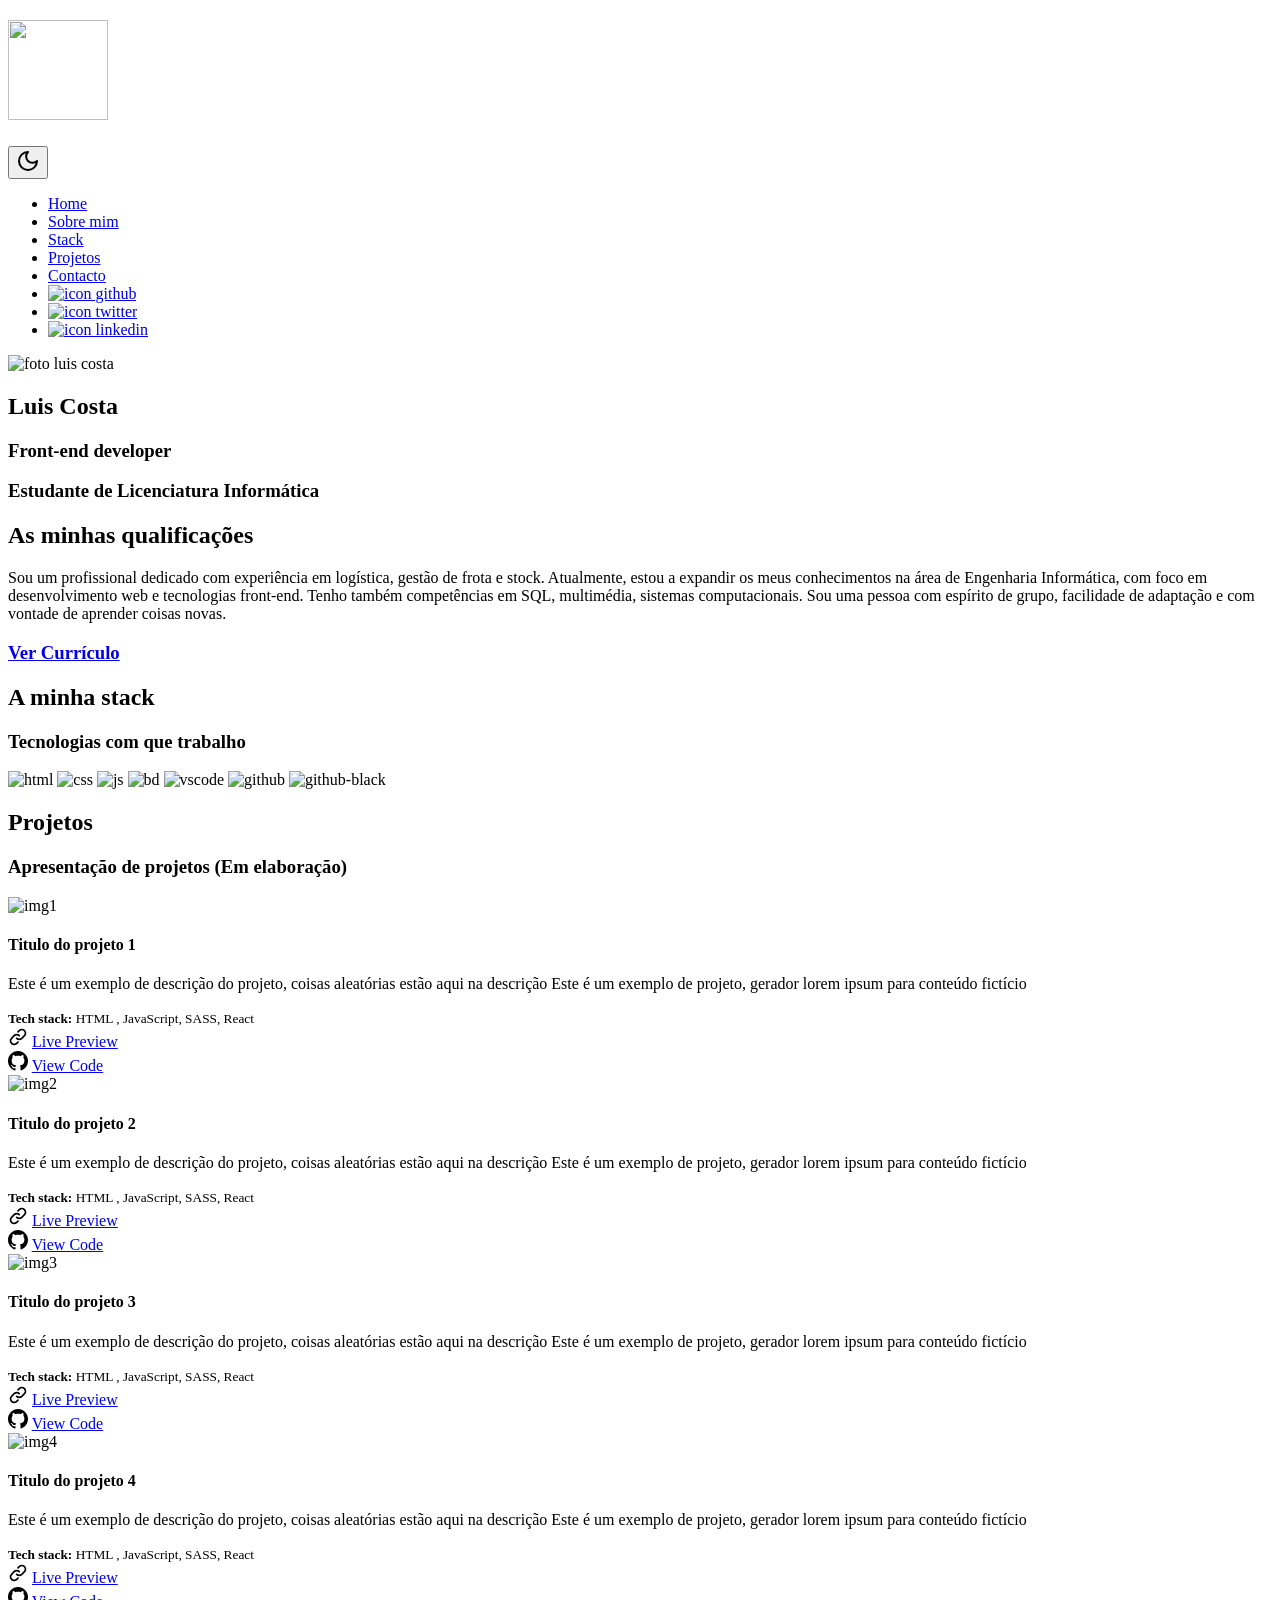
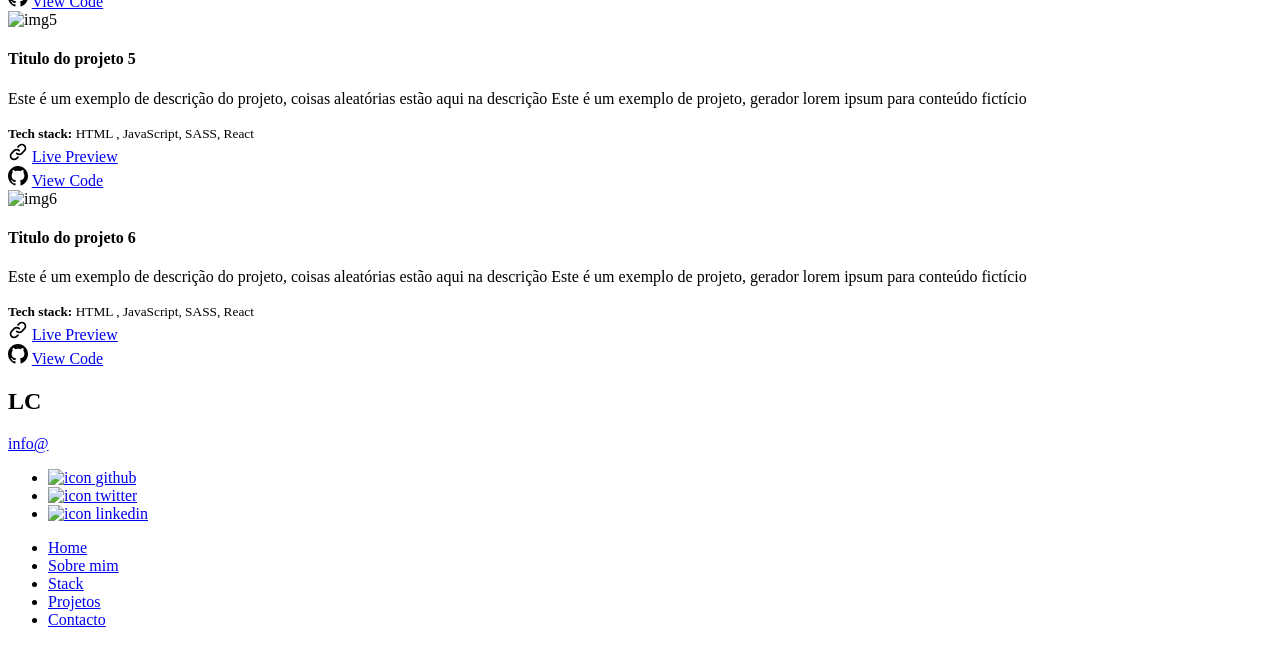
==== index.html @ 6821d007 "Add files via upload" ====
<!doctype html>
<html lang="pt" data-theme="light">
  <head>
    <title>Currículo</title>
    <link
      rel="icon"
      type="image/png"
      sizes="57x57"
      href="assets/logos/LC-icon.png"
    />
    <meta charset="UTF-8" />
    <link rel="preconnect" href="https://fonts.googleapis.com" />
    <link rel="preconnect" href="https://fonts.gstatic.com" crossorigin />
    <link
      href="https://fonts.googleapis.com/css2?family=Poppins:ital,wght@0,100;0,200;0,300;0,400;0,500;0,600;0,700;0,800;0,900;1,100;1,200;1,300;1,400;1,500;1,600;1,700;1,800;1,900&display=swap"
      rel="stylesheet"
    />
    <link rel="stylesheet" href="./assets/css/main.css" />
  </head>
  <body>
    <div class="container">
      <header class="primaryHeader">
        <div class="columnLeft">
          <h2>
            <img src="assets/logos/logo31.png" width="100" height="100" />
          </h2>
          <button id="toggleDarkMode" onclick="toggleDarkMode()">
            <svg
              xmlns="http://www.w3.org/2000/svg"
              width="24"
              height="24"
              viewBox="0 0 24 24"
              fill="none"
              stroke="currentColor"
              stroke-width="2"
              stroke-linecap="round"
              stroke-linejoin="round"
              class="lucide lucide-moon"
            >
              <path d="M12 3a6 6 0 0 0 9 9 9 9 0 1 1-9-9Z" />
            </svg>
          </button>
        </div>
        <div class="columnRight">
          <nav>
            <ul>
              <li>
                <a href="index.html">Home</a>
              </li>
              <li>
                <a href="about.html">Sobre mim</a>
              </li>
              <li>
                <a href="stack.html">Stack</a>
              </li>
              <li>
                <a href="projects.html">Projetos</a>
              </li>
              <li>
                <a href="contact.html">Contacto</a>
              </li>
              <li>
                <a href="https://github.com/LuisMSCosta1971" target="_blank">
                  <img
                    src="assets/images/icon-github.png"
                    alt="icon github"
                    width="30"
                    height="30"
                  />
                </a>
              </li>
              <li>
                <a href="https://x.com/costamluis" target="_blank">
                  <img
                    src="assets/images/icon-twitter.png"
                    alt="icon twitter"
                    width="30"
                    height="30"
                  />
                </a>
              </li>
              <li>
                <a
                  href="https://www.linkedin.com/in/luis-costa-192497217/"
                  target="_blank"
                >
                  <img
                    src="assets/images/icon-linkedin.png"
                    alt="icon linkedin"
                    width="30"
                    height="30"
                  />
                </a>
              </li>
            </ul>
          </nav>
        </div>
      </header>
      <main>
        <section class="sectionBanner">
          <div class="avatar">
            <img
              src="assets/images/meu_avatar.png"
              alt="foto luis costa"
              width="250"
              height="250"
            />
          </div>
          <h2>Luis Costa</h2>
          <h3>Front-end developer</h3>
          <h3>Estudante de Licenciatura Informática</h3>
        </section>
        <section class="cvp">
          <header>
            <h2>As minhas qualificações</h2>
          </header>
          <div class="cvpContent">
            <p>
              Sou um profissional dedicado com experiência em logística, gestão
              de frota e stock. Atualmente, estou a expandir os meus
              conhecimentos na área de Engenharia Informática, com foco em
              desenvolvimento web e tecnologias front-end. Tenho também
              competências em SQL, multimédia, sistemas computacionais. Sou uma
              pessoa com espírito de grupo, facilidade de adaptação e com
              vontade de aprender coisas novas.
            </p>
            <div>
              <a href="curriculo.html" class="btnPrimary" target="_blank">
                <h3>Ver Currículo</h3></a
              >
            </div>
          </div>
        </section>
        <section class="sectionStack">
          <header>
            <h2>A minha stack</h2>
            <h3>Tecnologias com que trabalho</h3>
          </header>
          <div class="stackImagesContainer">
            <img
              src="assets/images/vscode-icons_file-type-html.png"
              alt="html"
              width="120"
            />
            <img
              src="assets/images/vscode-icons_file-type-css.png"
              alt="css"
              width="120"
            />
            <img
              src="assets/images/vscode-icons_file-type-js-official.png"
              alt="js"
              width="120"
            />
            <img src="assets/images/base-de-dados.png" alt="bd" width="120" />

           
            <img
              src="assets/images/vscode-icons_file-type-vscode.png"
              alt="vscode"
              width="120"
            />
            <img
              src="assets/images/akar-icons_github-fill.png"
              alt="github"
              width="120"
              class="imageDark"
            />
            <img
              src="assets/images/akar-icons_github-fill-black.png"
              alt="github-black"
              width="120"
              class="imageLight"
            />
            <!--os dois icones acima estão-se a substituir um ao outro quando muda o modo de cor-->
          </div>
        </section>
        <section class="sectionProjects">
          <header>
            <h2>Projetos</h2>
            <h3>Apresentação de projetos (Em elaboração)</h3>
          </header>
          <div class="projectsContainer">
            <article class="projectBox">
              <header>
                <img
                  width="375"
                  src="assets/images/project1img.jpg"
                  alt="img1"
                />
              </header>
              <div class="projectContent">
                <h4>Titulo do projeto 1</h4>
                <p>
                  Este é um exemplo de descrição do projeto, coisas aleatórias
                  estão aqui na descrição Este é um exemplo de projeto, gerador
                  lorem ipsum para conteúdo fictício
                </p>
                <small>
                  <strong>Tech stack:</strong>
                  HTML , JavaScript, SASS, React
                </small>
                <div class="projectActions">
                  <div class="linkWithIcon">
                    <svg
                      width="20"
                      height="20"
                      viewBox="0 0 20 20"
                      fill="none"
                      xmlns="http://www.w3.org/2000/svg"
                    >
                      <path
                        d="M11.2867 8.7133C10.6041 8.031 9.67846 7.64771 8.71334 7.64771C7.74821 7.64771 6.82259 8.031 6.14 8.7133L3.56584 11.2866C2.88324 11.9692 2.49976 12.895 2.49976 13.8604C2.49976 14.8257 2.88324 15.7515 3.56584 16.4341C4.24844 17.1167 5.17424 17.5002 6.13959 17.5002C7.10493 17.5002 8.03074 17.1167 8.71334 16.4341L10 15.1475"
                        stroke="black"
                        stroke-width="1.66667"
                        stroke-linecap="round"
                        stroke-linejoin="round"
                      />
                      <path
                        d="M8.71332 11.2867C9.39591 11.969 10.3215 12.3523 11.2867 12.3523C12.2518 12.3523 13.1774 11.969 13.86 11.2867L16.4342 8.71334C17.1168 8.03074 17.5002 7.10493 17.5002 6.13959C17.5002 5.17424 17.1168 4.24844 16.4342 3.56584C15.7516 2.88324 14.8257 2.49976 13.8604 2.49976C12.8951 2.49976 11.9693 2.88324 11.2867 3.56584L9.99998 4.8525"
                        stroke="black"
                        stroke-width="1.66667"
                        stroke-linecap="round"
                        stroke-linejoin="round"
                      />
                    </svg>
                    <a href="#">Live Preview</a>
                  </div>
                  <div class="linkWithIcon">
                    <svg
                      width="20"
                      height="20"
                      viewBox="0 0 20 20"
                      fill="none"
                      xmlns="http://www.w3.org/2000/svg"
                    >
                      <g clip-path="url(#clip0_10_90)">
                        <path
                          fill-rule="evenodd"
                          clip-rule="evenodd"
                          d="M10 0C4.475 0 0 4.475 0 10C0 14.425 2.8625 18.1625 6.8375 19.4875C7.3375 19.575 7.525 19.275 7.525 19.0125C7.525 18.775 7.5125 17.9875 7.5125 17.15C5 17.6125 4.35 16.5375 4.15 15.975C4.0375 15.6875 3.55 14.8 3.125 14.5625C2.775 14.375 2.275 13.9125 3.1125 13.9C3.9 13.8875 4.4625 14.625 4.65 14.925C5.55 16.4375 6.9875 16.0125 7.5625 15.75C7.65 15.1 7.9125 14.6625 8.2 14.4125C5.975 14.1625 3.65 13.3 3.65 9.475C3.65 8.3875 4.0375 7.4875 4.675 6.7875C4.575 6.5375 4.225 5.5125 4.775 4.1375C4.775 4.1375 5.6125 3.875 7.525 5.1625C8.325 4.9375 9.175 4.825 10.025 4.825C10.875 4.825 11.725 4.9375 12.525 5.1625C14.4375 3.8625 15.275 4.1375 15.275 4.1375C15.825 5.5125 15.475 6.5375 15.375 6.7875C16.0125 7.4875 16.4 8.375 16.4 9.475C16.4 13.3125 14.0625 14.1625 11.8375 14.4125C12.2 14.725 12.5125 15.325 12.5125 16.2625C12.5125 17.6 12.5 18.675 12.5 19.0125C12.5 19.275 12.6875 19.5875 13.1875 19.4875C15.1726 18.8173 16.8976 17.5414 18.1197 15.8395C19.3418 14.1375 19.9994 12.0952 20 10C20 4.475 15.525 0 10 0Z"
                          fill="black"
                        />
                      </g>
                      <defs>
                        <clipPath id="clip0_10_90">
                          <rect width="20" height="20" fill="white" />
                        </clipPath>
                      </defs>
                    </svg>
                    <a href="#">View Code</a>
                  </div>
                </div>
              </div>
            </article>
            <article class="projectBox">
              <header>
                <img
                  width="375"
                  src="assets/images/project2img.jpg"
                  alt="img2"
                />
              </header>
              <div class="projectContent">
                <h4>Titulo do projeto 2</h4>
                <p>
                  Este é um exemplo de descrição do projeto, coisas aleatórias
                  estão aqui na descrição Este é um exemplo de projeto, gerador
                  lorem ipsum para conteúdo fictício
                </p>
                <small>
                  <strong>Tech stack:</strong>
                  HTML , JavaScript, SASS, React
                </small>
                <div class="projectActions">
                  <div class="linkWithIcon">
                    <svg
                      width="20"
                      height="20"
                      viewBox="0 0 20 20"
                      fill="none"
                      xmlns="http://www.w3.org/2000/svg"
                    >
                      <path
                        d="M11.2867 8.7133C10.6041 8.031 9.67846 7.64771 8.71334 7.64771C7.74821 7.64771 6.82259 8.031 6.14 8.7133L3.56584 11.2866C2.88324 11.9692 2.49976 12.895 2.49976 13.8604C2.49976 14.8257 2.88324 15.7515 3.56584 16.4341C4.24844 17.1167 5.17424 17.5002 6.13959 17.5002C7.10493 17.5002 8.03074 17.1167 8.71334 16.4341L10 15.1475"
                        stroke="black"
                        stroke-width="1.66667"
                        stroke-linecap="round"
                        stroke-linejoin="round"
                      />
                      <path
                        d="M8.71332 11.2867C9.39591 11.969 10.3215 12.3523 11.2867 12.3523C12.2518 12.3523 13.1774 11.969 13.86 11.2867L16.4342 8.71334C17.1168 8.03074 17.5002 7.10493 17.5002 6.13959C17.5002 5.17424 17.1168 4.24844 16.4342 3.56584C15.7516 2.88324 14.8257 2.49976 13.8604 2.49976C12.8951 2.49976 11.9693 2.88324 11.2867 3.56584L9.99998 4.8525"
                        stroke="black"
                        stroke-width="1.66667"
                        stroke-linecap="round"
                        stroke-linejoin="round"
                      />
                    </svg>
                    <a href="#">Live Preview</a>
                  </div>
                  <div class="linkWithIcon">
                    <svg
                      width="20"
                      height="20"
                      viewBox="0 0 20 20"
                      fill="none"
                      xmlns="http://www.w3.org/2000/svg"
                    >
                      <g clip-path="url(#clip0_10_90)">
                        <path
                          fill-rule="evenodd"
                          clip-rule="evenodd"
                          d="M10 0C4.475 0 0 4.475 0 10C0 14.425 2.8625 18.1625 6.8375 19.4875C7.3375 19.575 7.525 19.275 7.525 19.0125C7.525 18.775 7.5125 17.9875 7.5125 17.15C5 17.6125 4.35 16.5375 4.15 15.975C4.0375 15.6875 3.55 14.8 3.125 14.5625C2.775 14.375 2.275 13.9125 3.1125 13.9C3.9 13.8875 4.4625 14.625 4.65 14.925C5.55 16.4375 6.9875 16.0125 7.5625 15.75C7.65 15.1 7.9125 14.6625 8.2 14.4125C5.975 14.1625 3.65 13.3 3.65 9.475C3.65 8.3875 4.0375 7.4875 4.675 6.7875C4.575 6.5375 4.225 5.5125 4.775 4.1375C4.775 4.1375 5.6125 3.875 7.525 5.1625C8.325 4.9375 9.175 4.825 10.025 4.825C10.875 4.825 11.725 4.9375 12.525 5.1625C14.4375 3.8625 15.275 4.1375 15.275 4.1375C15.825 5.5125 15.475 6.5375 15.375 6.7875C16.0125 7.4875 16.4 8.375 16.4 9.475C16.4 13.3125 14.0625 14.1625 11.8375 14.4125C12.2 14.725 12.5125 15.325 12.5125 16.2625C12.5125 17.6 12.5 18.675 12.5 19.0125C12.5 19.275 12.6875 19.5875 13.1875 19.4875C15.1726 18.8173 16.8976 17.5414 18.1197 15.8395C19.3418 14.1375 19.9994 12.0952 20 10C20 4.475 15.525 0 10 0Z"
                          fill="black"
                        />
                      </g>
                      <defs>
                        <clipPath id="clip0_10_90">
                          <rect width="20" height="20" fill="white" />
                        </clipPath>
                      </defs>
                    </svg>
                    <a href="#">View Code</a>
                  </div>
                </div>
              </div>
            </article>
            <article class="projectBox">
              <header>
                <img
                  width="375"
                  src="assets/images/project3img.jpg"
                  alt="img3"
                />
              </header>
              <div class="projectContent">
                <h4>Titulo do projeto 3</h4>
                <p>
                  Este é um exemplo de descrição do projeto, coisas aleatórias
                  estão aqui na descrição Este é um exemplo de projeto, gerador
                  lorem ipsum para conteúdo fictício
                </p>
                <small>
                  <strong>Tech stack:</strong>
                  HTML , JavaScript, SASS, React
                </small>
                <div class="projectActions">
                  <div class="linkWithIcon">
                    <svg
                      width="20"
                      height="20"
                      viewBox="0 0 20 20"
                      fill="none"
                      xmlns="http://www.w3.org/2000/svg"
                    >
                      <path
                        d="M11.2867 8.7133C10.6041 8.031 9.67846 7.64771 8.71334 7.64771C7.74821 7.64771 6.82259 8.031 6.14 8.7133L3.56584 11.2866C2.88324 11.9692 2.49976 12.895 2.49976 13.8604C2.49976 14.8257 2.88324 15.7515 3.56584 16.4341C4.24844 17.1167 5.17424 17.5002 6.13959 17.5002C7.10493 17.5002 8.03074 17.1167 8.71334 16.4341L10 15.1475"
                        stroke="black"
                        stroke-width="1.66667"
                        stroke-linecap="round"
                        stroke-linejoin="round"
                      />
                      <path
                        d="M8.71332 11.2867C9.39591 11.969 10.3215 12.3523 11.2867 12.3523C12.2518 12.3523 13.1774 11.969 13.86 11.2867L16.4342 8.71334C17.1168 8.03074 17.5002 7.10493 17.5002 6.13959C17.5002 5.17424 17.1168 4.24844 16.4342 3.56584C15.7516 2.88324 14.8257 2.49976 13.8604 2.49976C12.8951 2.49976 11.9693 2.88324 11.2867 3.56584L9.99998 4.8525"
                        stroke="black"
                        stroke-width="1.66667"
                        stroke-linecap="round"
                        stroke-linejoin="round"
                      />
                    </svg>
                    <a href="#">Live Preview</a>
                  </div>
                  <div class="linkWithIcon">
                    <svg
                      width="20"
                      height="20"
                      viewBox="0 0 20 20"
                      fill="none"
                      xmlns="http://www.w3.org/2000/svg"
                    >
                      <g clip-path="url(#clip0_10_90)">
                        <path
                          fill-rule="evenodd"
                          clip-rule="evenodd"
                          d="M10 0C4.475 0 0 4.475 0 10C0 14.425 2.8625 18.1625 6.8375 19.4875C7.3375 19.575 7.525 19.275 7.525 19.0125C7.525 18.775 7.5125 17.9875 7.5125 17.15C5 17.6125 4.35 16.5375 4.15 15.975C4.0375 15.6875 3.55 14.8 3.125 14.5625C2.775 14.375 2.275 13.9125 3.1125 13.9C3.9 13.8875 4.4625 14.625 4.65 14.925C5.55 16.4375 6.9875 16.0125 7.5625 15.75C7.65 15.1 7.9125 14.6625 8.2 14.4125C5.975 14.1625 3.65 13.3 3.65 9.475C3.65 8.3875 4.0375 7.4875 4.675 6.7875C4.575 6.5375 4.225 5.5125 4.775 4.1375C4.775 4.1375 5.6125 3.875 7.525 5.1625C8.325 4.9375 9.175 4.825 10.025 4.825C10.875 4.825 11.725 4.9375 12.525 5.1625C14.4375 3.8625 15.275 4.1375 15.275 4.1375C15.825 5.5125 15.475 6.5375 15.375 6.7875C16.0125 7.4875 16.4 8.375 16.4 9.475C16.4 13.3125 14.0625 14.1625 11.8375 14.4125C12.2 14.725 12.5125 15.325 12.5125 16.2625C12.5125 17.6 12.5 18.675 12.5 19.0125C12.5 19.275 12.6875 19.5875 13.1875 19.4875C15.1726 18.8173 16.8976 17.5414 18.1197 15.8395C19.3418 14.1375 19.9994 12.0952 20 10C20 4.475 15.525 0 10 0Z"
                          fill="black"
                        />
                      </g>
                      <defs>
                        <clipPath id="clip0_10_90">
                          <rect width="20" height="20" fill="white" />
                        </clipPath>
                      </defs>
                    </svg>
                    <a href="#">View Code</a>
                  </div>
                </div>
              </div>
            </article>
            <article class="projectBox">
              <header>
                <img
                  width="375"
                  src="assets/images/project4img.jpg"
                  alt="img4"
                />
              </header>
              <div class="projectContent">
                <h4>Titulo do projeto 4</h4>
                <p>
                  Este é um exemplo de descrição do projeto, coisas aleatórias
                  estão aqui na descrição Este é um exemplo de projeto, gerador
                  lorem ipsum para conteúdo fictício
                </p>
                <small>
                  <strong>Tech stack:</strong>
                  HTML , JavaScript, SASS, React
                </small>
                <div class="projectActions">
                  <div class="linkWithIcon">
                    <svg
                      width="20"
                      height="20"
                      viewBox="0 0 20 20"
                      fill="none"
                      xmlns="http://www.w3.org/2000/svg"
                    >
                      <path
                        d="M11.2867 8.7133C10.6041 8.031 9.67846 7.64771 8.71334 7.64771C7.74821 7.64771 6.82259 8.031 6.14 8.7133L3.56584 11.2866C2.88324 11.9692 2.49976 12.895 2.49976 13.8604C2.49976 14.8257 2.88324 15.7515 3.56584 16.4341C4.24844 17.1167 5.17424 17.5002 6.13959 17.5002C7.10493 17.5002 8.03074 17.1167 8.71334 16.4341L10 15.1475"
                        stroke="black"
                        stroke-width="1.66667"
                        stroke-linecap="round"
                        stroke-linejoin="round"
                      />
                      <path
                        d="M8.71332 11.2867C9.39591 11.969 10.3215 12.3523 11.2867 12.3523C12.2518 12.3523 13.1774 11.969 13.86 11.2867L16.4342 8.71334C17.1168 8.03074 17.5002 7.10493 17.5002 6.13959C17.5002 5.17424 17.1168 4.24844 16.4342 3.56584C15.7516 2.88324 14.8257 2.49976 13.8604 2.49976C12.8951 2.49976 11.9693 2.88324 11.2867 3.56584L9.99998 4.8525"
                        stroke="black"
                        stroke-width="1.66667"
                        stroke-linecap="round"
                        stroke-linejoin="round"
                      />
                    </svg>
                    <a href="#">Live Preview</a>
                  </div>
                  <div class="linkWithIcon">
                    <svg
                      width="20"
                      height="20"
                      viewBox="0 0 20 20"
                      fill="none"
                      xmlns="http://www.w3.org/2000/svg"
                    >
                      <g clip-path="url(#clip0_10_90)">
                        <path
                          fill-rule="evenodd"
                          clip-rule="evenodd"
                          d="M10 0C4.475 0 0 4.475 0 10C0 14.425 2.8625 18.1625 6.8375 19.4875C7.3375 19.575 7.525 19.275 7.525 19.0125C7.525 18.775 7.5125 17.9875 7.5125 17.15C5 17.6125 4.35 16.5375 4.15 15.975C4.0375 15.6875 3.55 14.8 3.125 14.5625C2.775 14.375 2.275 13.9125 3.1125 13.9C3.9 13.8875 4.4625 14.625 4.65 14.925C5.55 16.4375 6.9875 16.0125 7.5625 15.75C7.65 15.1 7.9125 14.6625 8.2 14.4125C5.975 14.1625 3.65 13.3 3.65 9.475C3.65 8.3875 4.0375 7.4875 4.675 6.7875C4.575 6.5375 4.225 5.5125 4.775 4.1375C4.775 4.1375 5.6125 3.875 7.525 5.1625C8.325 4.9375 9.175 4.825 10.025 4.825C10.875 4.825 11.725 4.9375 12.525 5.1625C14.4375 3.8625 15.275 4.1375 15.275 4.1375C15.825 5.5125 15.475 6.5375 15.375 6.7875C16.0125 7.4875 16.4 8.375 16.4 9.475C16.4 13.3125 14.0625 14.1625 11.8375 14.4125C12.2 14.725 12.5125 15.325 12.5125 16.2625C12.5125 17.6 12.5 18.675 12.5 19.0125C12.5 19.275 12.6875 19.5875 13.1875 19.4875C15.1726 18.8173 16.8976 17.5414 18.1197 15.8395C19.3418 14.1375 19.9994 12.0952 20 10C20 4.475 15.525 0 10 0Z"
                          fill="black"
                        />
                      </g>
                      <defs>
                        <clipPath id="clip0_10_90">
                          <rect width="20" height="20" fill="white" />
                        </clipPath>
                      </defs>
                    </svg>
                    <a href="#">View Code</a>
                  </div>
                </div>
              </div>
            </article>
            <article class="projectBox">
              <header>
                <img
                  width="375"
                  src="assets/images/project5img.jpg"
                  alt="img5"
                />
              </header>
              <div class="projectContent">
                <h4>Titulo do projeto 5</h4>
                <p>
                  Este é um exemplo de descrição do projeto, coisas aleatórias
                  estão aqui na descrição Este é um exemplo de projeto, gerador
                  lorem ipsum para conteúdo fictício
                </p>
                <small>
                  <strong>Tech stack:</strong>
                  HTML , JavaScript, SASS, React
                </small>
                <div class="projectActions">
                  <div class="linkWithIcon">
                    <svg
                      width="20"
                      height="20"
                      viewBox="0 0 20 20"
                      fill="none"
                      xmlns="http://www.w3.org/2000/svg"
                    >
                      <path
                        d="M11.2867 8.7133C10.6041 8.031 9.67846 7.64771 8.71334 7.64771C7.74821 7.64771 6.82259 8.031 6.14 8.7133L3.56584 11.2866C2.88324 11.9692 2.49976 12.895 2.49976 13.8604C2.49976 14.8257 2.88324 15.7515 3.56584 16.4341C4.24844 17.1167 5.17424 17.5002 6.13959 17.5002C7.10493 17.5002 8.03074 17.1167 8.71334 16.4341L10 15.1475"
                        stroke="black"
                        stroke-width="1.66667"
                        stroke-linecap="round"
                        stroke-linejoin="round"
                      />
                      <path
                        d="M8.71332 11.2867C9.39591 11.969 10.3215 12.3523 11.2867 12.3523C12.2518 12.3523 13.1774 11.969 13.86 11.2867L16.4342 8.71334C17.1168 8.03074 17.5002 7.10493 17.5002 6.13959C17.5002 5.17424 17.1168 4.24844 16.4342 3.56584C15.7516 2.88324 14.8257 2.49976 13.8604 2.49976C12.8951 2.49976 11.9693 2.88324 11.2867 3.56584L9.99998 4.8525"
                        stroke="black"
                        stroke-width="1.66667"
                        stroke-linecap="round"
                        stroke-linejoin="round"
                      />
                    </svg>
                    <a href="#">Live Preview</a>
                  </div>
                  <div class="linkWithIcon">
                    <svg
                      width="20"
                      height="20"
                      viewBox="0 0 20 20"
                      fill="none"
                      xmlns="http://www.w3.org/2000/svg"
                    >
                      <g clip-path="url(#clip0_10_90)">
                        <path
                          fill-rule="evenodd"
                          clip-rule="evenodd"
                          d="M10 0C4.475 0 0 4.475 0 10C0 14.425 2.8625 18.1625 6.8375 19.4875C7.3375 19.575 7.525 19.275 7.525 19.0125C7.525 18.775 7.5125 17.9875 7.5125 17.15C5 17.6125 4.35 16.5375 4.15 15.975C4.0375 15.6875 3.55 14.8 3.125 14.5625C2.775 14.375 2.275 13.9125 3.1125 13.9C3.9 13.8875 4.4625 14.625 4.65 14.925C5.55 16.4375 6.9875 16.0125 7.5625 15.75C7.65 15.1 7.9125 14.6625 8.2 14.4125C5.975 14.1625 3.65 13.3 3.65 9.475C3.65 8.3875 4.0375 7.4875 4.675 6.7875C4.575 6.5375 4.225 5.5125 4.775 4.1375C4.775 4.1375 5.6125 3.875 7.525 5.1625C8.325 4.9375 9.175 4.825 10.025 4.825C10.875 4.825 11.725 4.9375 12.525 5.1625C14.4375 3.8625 15.275 4.1375 15.275 4.1375C15.825 5.5125 15.475 6.5375 15.375 6.7875C16.0125 7.4875 16.4 8.375 16.4 9.475C16.4 13.3125 14.0625 14.1625 11.8375 14.4125C12.2 14.725 12.5125 15.325 12.5125 16.2625C12.5125 17.6 12.5 18.675 12.5 19.0125C12.5 19.275 12.6875 19.5875 13.1875 19.4875C15.1726 18.8173 16.8976 17.5414 18.1197 15.8395C19.3418 14.1375 19.9994 12.0952 20 10C20 4.475 15.525 0 10 0Z"
                          fill="black"
                        />
                      </g>
                      <defs>
                        <clipPath id="clip0_10_90">
                          <rect width="20" height="20" fill="white" />
                        </clipPath>
                      </defs>
                    </svg>
                    <a href="#">View Code</a>
                  </div>
                </div>
              </div>
            </article>
            <article class="projectBox">
              <header>
                <img
                  width="375"
                  src="assets/images/project6img.jpg"
                  alt="img6"
                />
              </header>
              <div class="projectContent">
                <h4>Titulo do projeto 6</h4>
                <p>
                  Este é um exemplo de descrição do projeto, coisas aleatórias
                  estão aqui na descrição Este é um exemplo de projeto, gerador
                  lorem ipsum para conteúdo fictício
                </p>
                <small>
                  <strong>Tech stack:</strong>
                  HTML , JavaScript, SASS, React
                </small>
                <div class="projectActions">
                  <div class="linkWithIcon">
                    <svg
                      width="20"
                      height="20"
                      viewBox="0 0 20 20"
                      fill="none"
                      xmlns="http://www.w3.org/2000/svg"
                    >
                      <path
                        d="M11.2867 8.7133C10.6041 8.031 9.67846 7.64771 8.71334 7.64771C7.74821 7.64771 6.82259 8.031 6.14 8.7133L3.56584 11.2866C2.88324 11.9692 2.49976 12.895 2.49976 13.8604C2.49976 14.8257 2.88324 15.7515 3.56584 16.4341C4.24844 17.1167 5.17424 17.5002 6.13959 17.5002C7.10493 17.5002 8.03074 17.1167 8.71334 16.4341L10 15.1475"
                        stroke="black"
                        stroke-width="1.66667"
                        stroke-linecap="round"
                        stroke-linejoin="round"
                      />
                      <path
                        d="M8.71332 11.2867C9.39591 11.969 10.3215 12.3523 11.2867 12.3523C12.2518 12.3523 13.1774 11.969 13.86 11.2867L16.4342 8.71334C17.1168 8.03074 17.5002 7.10493 17.5002 6.13959C17.5002 5.17424 17.1168 4.24844 16.4342 3.56584C15.7516 2.88324 14.8257 2.49976 13.8604 2.49976C12.8951 2.49976 11.9693 2.88324 11.2867 3.56584L9.99998 4.8525"
                        stroke="black"
                        stroke-width="1.66667"
                        stroke-linecap="round"
                        stroke-linejoin="round"
                      />
                    </svg>
                    <a href="#">Live Preview</a>
                  </div>
                  <div class="linkWithIcon">
                    <svg
                      width="20"
                      height="20"
                      viewBox="0 0 20 20"
                      fill="none"
                      xmlns="http://www.w3.org/2000/svg"
                    >
                      <g clip-path="url(#clip0_10_90)">
                        <path
                          fill-rule="evenodd"
                          clip-rule="evenodd"
                          d="M10 0C4.475 0 0 4.475 0 10C0 14.425 2.8625 18.1625 6.8375 19.4875C7.3375 19.575 7.525 19.275 7.525 19.0125C7.525 18.775 7.5125 17.9875 7.5125 17.15C5 17.6125 4.35 16.5375 4.15 15.975C4.0375 15.6875 3.55 14.8 3.125 14.5625C2.775 14.375 2.275 13.9125 3.1125 13.9C3.9 13.8875 4.4625 14.625 4.65 14.925C5.55 16.4375 6.9875 16.0125 7.5625 15.75C7.65 15.1 7.9125 14.6625 8.2 14.4125C5.975 14.1625 3.65 13.3 3.65 9.475C3.65 8.3875 4.0375 7.4875 4.675 6.7875C4.575 6.5375 4.225 5.5125 4.775 4.1375C4.775 4.1375 5.6125 3.875 7.525 5.1625C8.325 4.9375 9.175 4.825 10.025 4.825C10.875 4.825 11.725 4.9375 12.525 5.1625C14.4375 3.8625 15.275 4.1375 15.275 4.1375C15.825 5.5125 15.475 6.5375 15.375 6.7875C16.0125 7.4875 16.4 8.375 16.4 9.475C16.4 13.3125 14.0625 14.1625 11.8375 14.4125C12.2 14.725 12.5125 15.325 12.5125 16.2625C12.5125 17.6 12.5 18.675 12.5 19.0125C12.5 19.275 12.6875 19.5875 13.1875 19.4875C15.1726 18.8173 16.8976 17.5414 18.1197 15.8395C19.3418 14.1375 19.9994 12.0952 20 10C20 4.475 15.525 0 10 0Z"
                          fill="black"
                        />
                      </g>
                      <defs>
                        <clipPath id="clip0_10_90">
                          <rect width="20" height="20" fill="white" />
                        </clipPath>
                      </defs>
                    </svg>
                    <a href="#">View Code</a>
                  </div>
                </div>
              </div>
            </article>
          </div>
        </section>
        <footer class="footerWrapper">
          <div class="mainFooter">
            <div class="mainFooterColumn left">
              <h2>LC</h2>
            </div>
            <div class="mainFooterColumn right">
              <div>
                <a href="mailto:luiscosta.developer@gmail.com">info@</a>
              </div>
              <div>
                <ul>
                  <li>
                    <a
                      href="https://github.com/LuisMSCosta1971"
                      target="_blank"
                    >
                      <img
                        src="assets/images/icon-github.png"
                        alt="icon github"
                        width="30"
                        height="30"
                      />
                    </a>
                  </li>
                  <li>
                    <a href="https://x.com/costamluis" target="_blank">
                      <img
                        src="assets/images/icon-twitter.png"
                        alt="icon twitter"
                        width="30"
                        height="30"
                      />
                    </a>
                  </li>
                  <li>
                    <a
                      href="https://www.linkedin.com/in/luis-costa-192497217/"
                      target="_blank"
                    >
                      <img
                        src="assets/images/icon-linkedin.png"
                        alt="icon linkedin"
                        width="30"
                        height="30"
                      />
                    </a>
                  </li>
                </ul>
              </div>
            </div>
          </div>
          <div class="miniFooter">
            <nav>
              <ul>
                <li>
                  <a href="index.html">Home</a>
                </li>
                <li>
                  <a href="about.html">Sobre mim</a>
                </li>
                <li>
                  <a href="stack.html">Stack</a>
                </li>
                <li>
                  <a href="projects.html">Projetos</a>
                </li>
                <li>
                  <a href="contact.html">Contacto</a>
                </li>
              </ul>
            </nav>
          </div>
        </footer>
      </main>
    </div>
    <script src="assets/js/main.js"></script>
  </body>
</html>
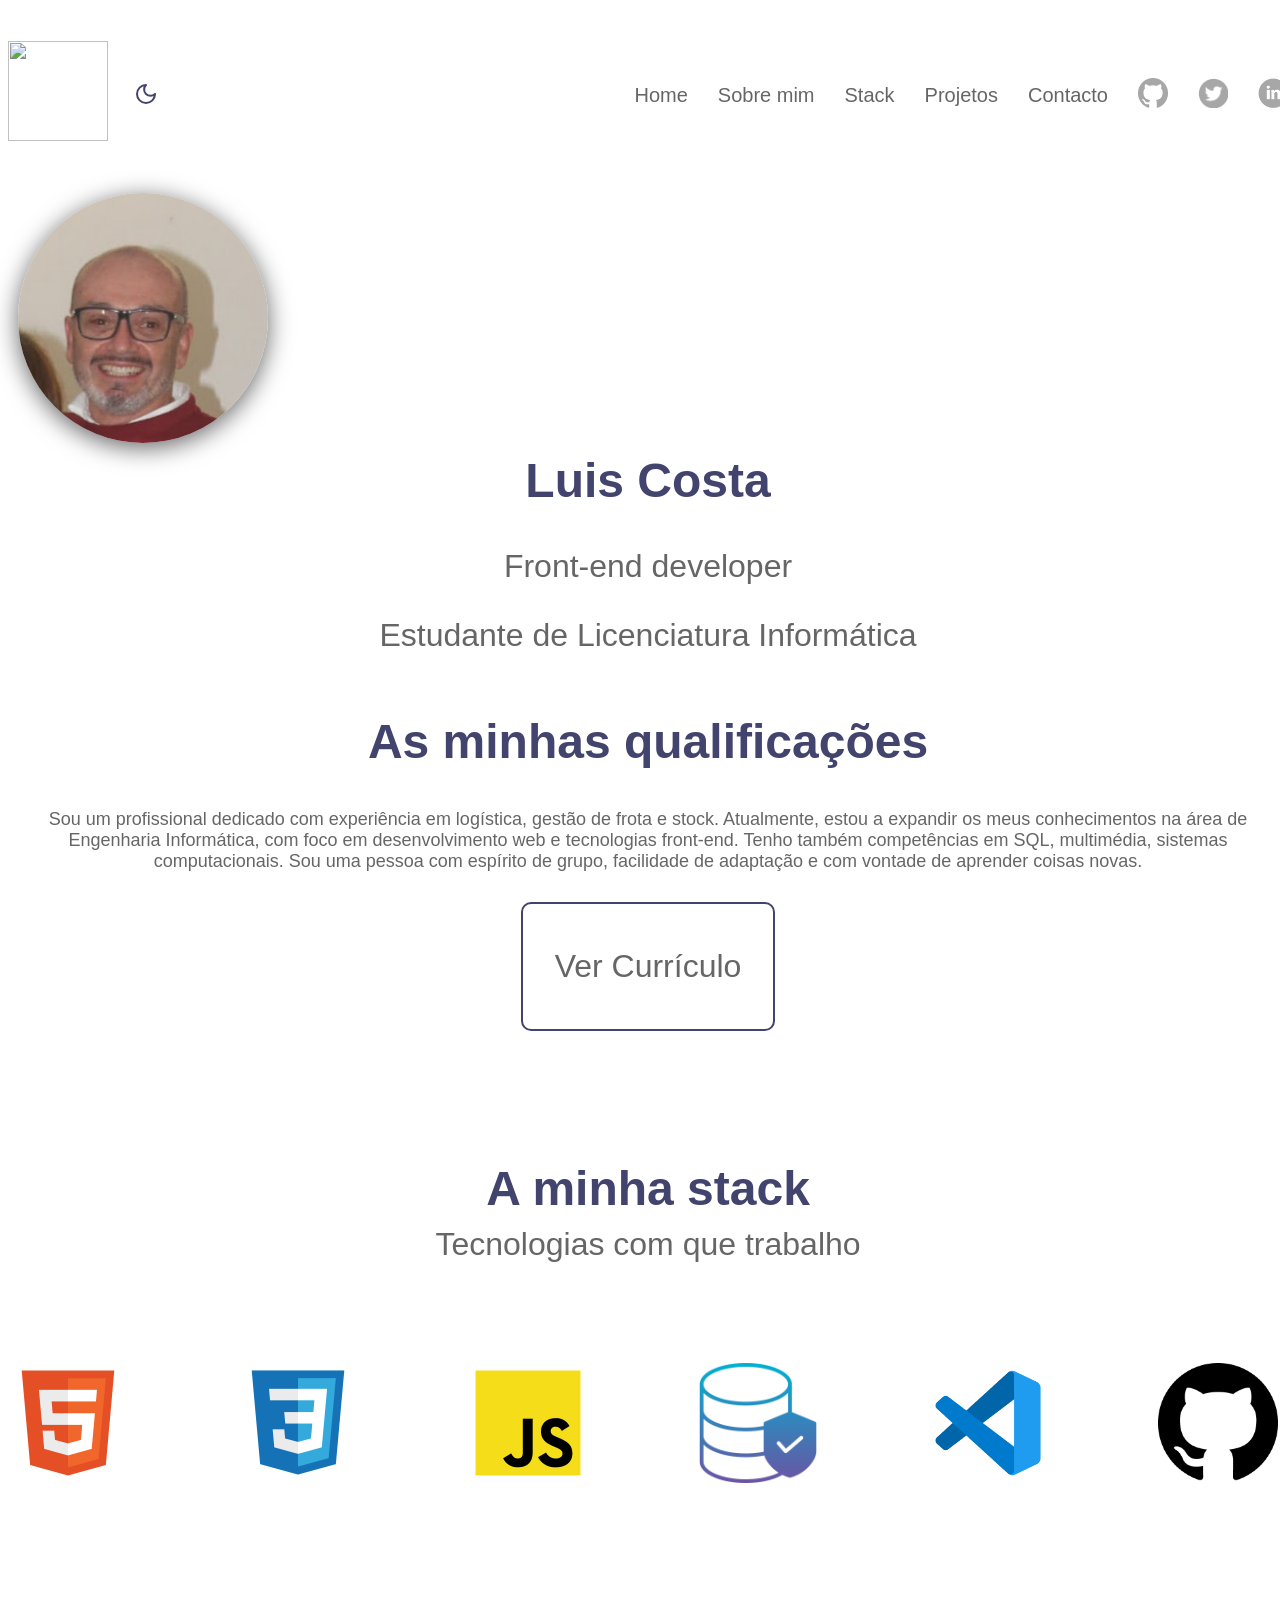
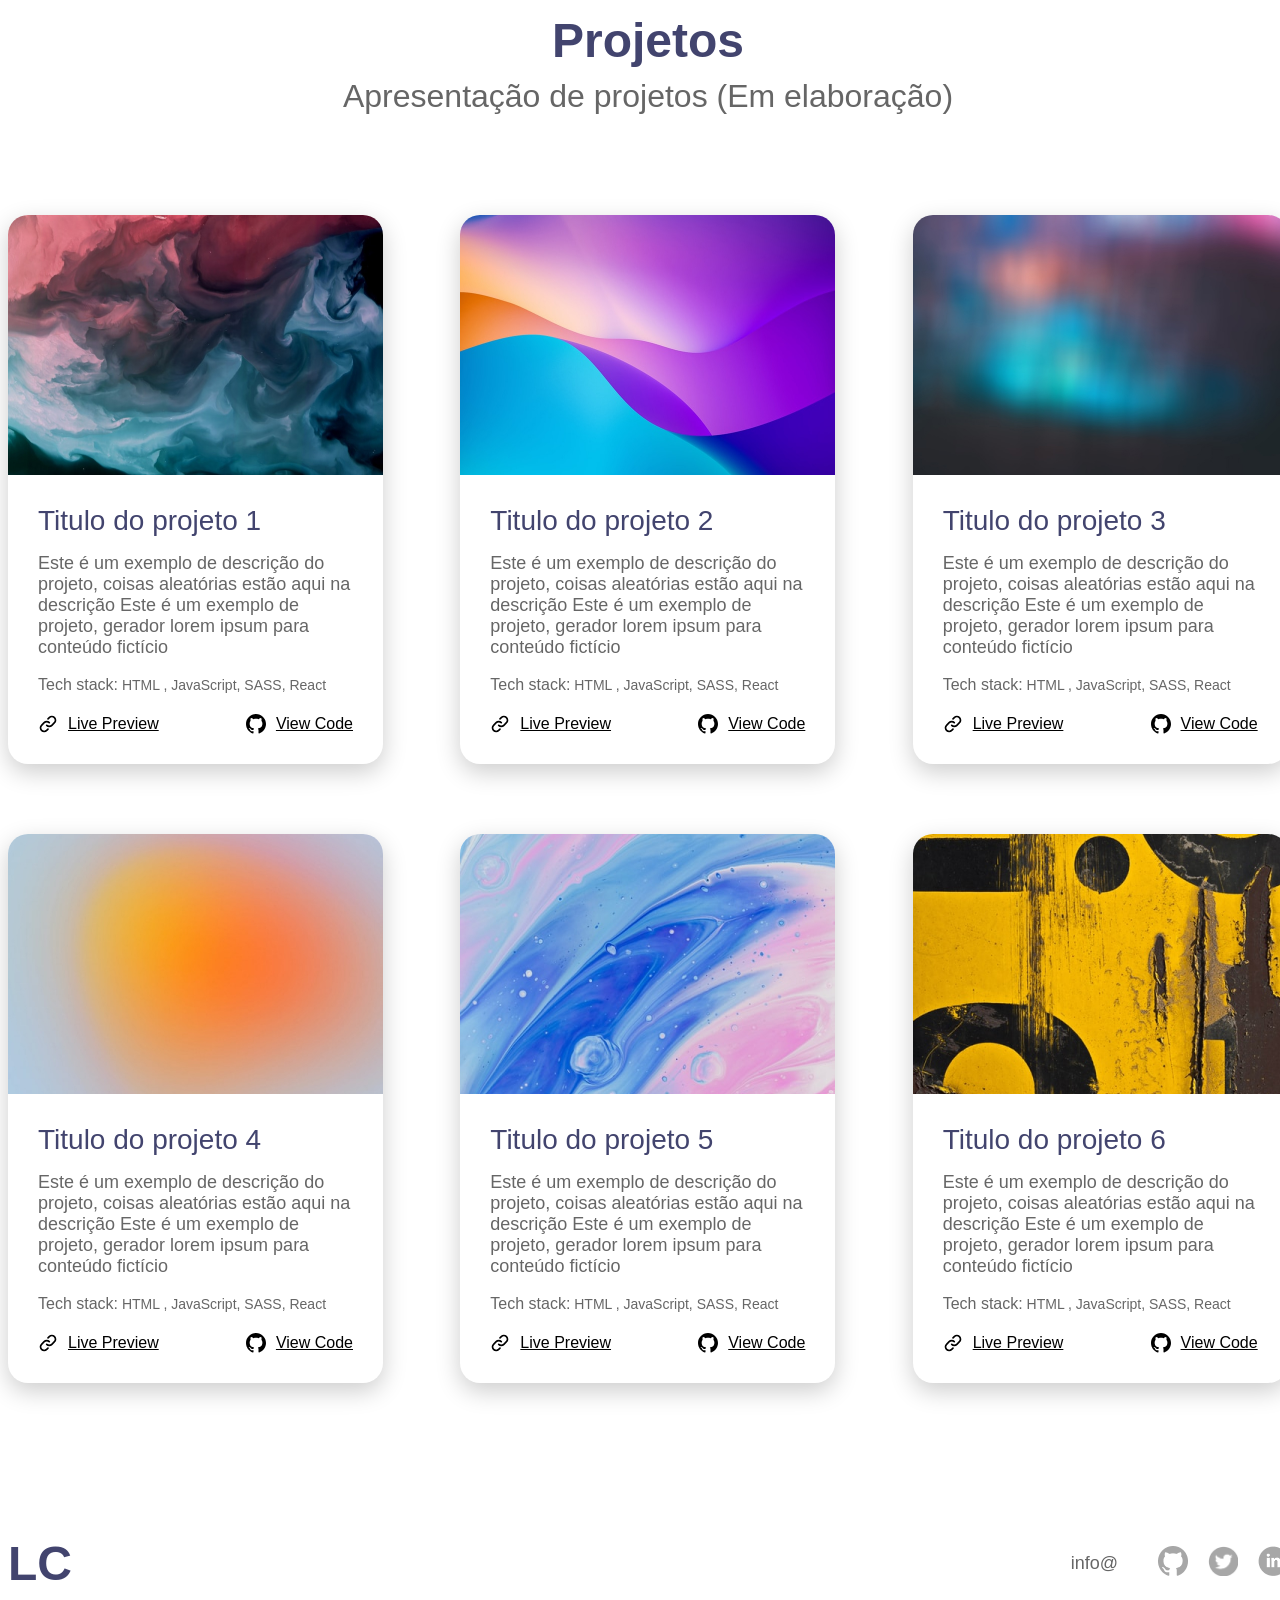
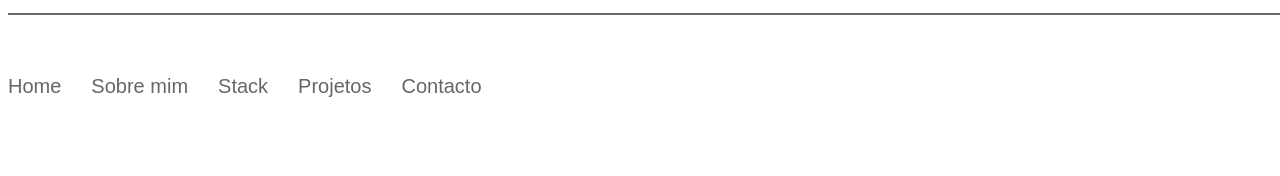
==== commit fb0da973: "Add files via upload" ====
--- a/index.html
+++ b/index.html
@@ -6,7 +6,7 @@
       rel="icon"
       type="image/png"
       sizes="57x57"
-      href="assets/logos/LC-icon.png"
+      href="assets/logos/logo31.png"
     />
     <meta charset="UTF-8" />
     <link rel="preconnect" href="https://fonts.googleapis.com" />
--- a/assets/css/main.css
+++ b/assets/css/main.css
@@ -0,0 +1,466 @@
+/*
+* MAIN
+* - CSS principal do projeto
+*/
+
+@import url("variables.css");
+
+html {
+  font-size: 62.5%;
+  font-family: "Poppins", sans-serif;
+}
+
+body {
+  background-color: var(--background);
+  color: #fff;
+}
+
+/*
+*
+* TIPOGRAFIA
+*
+*/
+
+h1,
+h2 {
+  font-weight: var(--fontWeightBold);
+}
+
+h1 {
+  color: var(--colorH1);
+  font-size: 5.8rem;
+}
+
+h2 {
+  color: var(--colorH2);
+  font-size: 4.8rem;
+}
+
+h3 {
+  color: var(--colorH3);
+  font-weight: var(--fontWeightRegular);
+  font-size: 3.2rem;
+}
+
+h4 {
+  color: var(--colorH4);
+  font-weight: var(--fontWeightMedium);
+  font-size: 2.8rem;
+}
+
+p {
+  color: var(--colorP);
+  font-weight: var(--fontWeightLight);
+  font-size: 1.8rem;
+}
+
+small {
+  color: var(--colorP);
+  font-weight: var(--fontWeightLight);
+  font-size: 1.4rem;
+}
+strong {
+  color: var(--colorP);
+  font-weight: var(--fontWeightRegular);
+  font-size: 1.6rem;
+}
+
+/*afastar as sections em altura*/
+section {
+  margin: 130px 0;
+}
+
+.primaryHeader {
+  display: flex;
+  justify-content: space-between;
+  align-items: center;
+}
+
+.primaryHeader .columnLeft {
+  width: 20%;
+  display: flex;
+  justify-content: flex-start;
+  align-items: center;
+  gap: 20px;
+}
+
+.primaryHeader .columnLeft button {
+  background-color: transparent;
+  border: none;
+  cursor: pointer;
+}
+
+.primaryHeader .columnLeft button svg {
+  stroke: var(--colorText);
+}
+
+.primaryHeader .columnRight {
+  width: 80%;
+}
+
+.primaryHeader .columnLeft h2 {
+  font-size: 4rem;
+  font-weight: var(--fontWeightBold);
+}
+
+.primaryHeader .columnRight nav ul {
+  display: flex;
+  justify-content: flex-end;
+  align-items: center;
+  gap: 30px;
+}
+
+.primaryHeader .columnRight nav ul li a {
+  font-size: 2rem;
+  color: var(--colorPrimaryMenu);
+  text-decoration: none;
+}
+
+.primaryHeader .columnRight nav ul {
+  list-style: none;
+}
+
+.container {
+  width: 1280px;
+  margin: 0 auto;
+}
+
+/*
+*
+*SECTION BANNER
+*
+*/
+
+.sectionBanner {
+  margin: 10px;
+}
+
+.sectionBanner .avatar {
+  overflow: auto;
+  display: flex;
+  justify-self: center;
+  align-items: center;
+  max-width: 250px;
+  height: 250px;
+  border-radius: 50%;
+  box-shadow: rgba(0, 0, 0, 0.6) 0px 5px 24px;
+  width: 100%;
+    background-color: var(--backgroundProjectBox);
+
+}
+
+.sectionBanner h2 {
+  margin-top: 10px;
+  text-align: center;
+}
+.sectionBanner h3 {
+  text-align: center;
+}
+
+.cvp {
+  margin-top: 60px;
+  text-align: center;
+}
+
+.btnPrimary {
+  display: inline-block;
+  border: 2px solid var(--colorH2);
+  padding: 12px 32px;
+  border-radius: 1rem;
+  text-decoration: none;
+  margin: 12px 0 0 0;
+}
+
+/* 
+*
+SECTION STACK 
+* 
+*/
+
+.sectionStack header {
+  text-align: center;
+}
+
+.sectionStack header h2 {
+  margin-bottom: 10px;
+}
+
+.sectionStack header h3 {
+  margin-top: 0;
+}
+
+.sectionStack .stackImagesContainer {
+  display: grid;
+  grid-template-columns: repeat(auto-fit, minmax(120px, 1fr));
+  justify-content: flex-start;
+  align-items: flex-start;
+  flex-wrap: wrap; /*para forçar a quebra de linha*/
+  column-gap: 100px; /*afastamento lateral entre os icons*/
+  row-gap: 50px; /*afastamento em altura dos icones*/
+  margin-top: 100px; /* afasta os icones da frase tecnologias. baixa os icones*/
+  margin: 100px auto 0 auto; /*margin top, left, bottom, right */
+}
+
+/*<!--os 3 modos abaixo servem para os icones serem substituidos um ao outro quando muda o modo de cor da pagina-->*/
+.imageLight,
+.imageDark {
+  display: none;
+}
+
+html[data-theme="light"] .imageLight {
+  display: inline-block !important;
+}
+
+html[data-theme="dark"] .imageDark {
+  display: inline-block !important;
+}
+
+/*
+*
+*SECTION PROJETOS
+*
+*/
+.sectionProjects header {
+  text-align: center;
+}
+
+.sectionProjects header h2 {
+  margin-bottom: 10px;
+}
+
+.sectionProjects header h3 {
+  margin-top: 0;
+}
+
+.sectionProjects .projectsContainer {
+  max-width: 1280px;
+  display: grid;
+  grid-template-columns: repeat(auto-fit, minmax(280px, 1fr));
+  column-gap: 77px; /*afastamento lateral entre os icons*/
+  justify-content: center;
+  align-items: center;
+  flex-wrap: wrap; /*para forçar a quebra de linha*/
+  row-gap: 70px; /*afastamento em altura dos icones*/
+  margin-top: 100px;
+}
+.sectionProjects .projectsContainer .projectBox {
+  max-width: 375px;
+  width: 100%;
+  border-radius: 20px;
+  overflow: hidden; /*isto permite o border passar para a frente da imagem*/
+  box-shadow: rgba(000, 000, 000, 0.2) 0px 8px 24px; /*adquirido no getcssscan.com */
+  background-color: var(--backgroundProjectBox);
+}
+.sectionProjects .projectsContainer .projectBox .projectContent {
+  padding: 30px;
+}
+
+.projectContent h4 {
+  margin: 0;
+  line-height: 2.8rem;
+}
+
+.projectActions {
+  display: flex;
+  justify-content: space-between;
+  align-items: center;
+  width: 100%;
+  margin-top: 20px;
+  background-color: var();
+}
+
+.projectActions .linkWithIcon {
+  display: flex;
+  align-items: center;
+  gap: 10px;
+}
+
+.projectActions .linkWithIcon a {
+  color: var(--colorAnchor);
+  text-decoration: underline;
+  font-size: 1.6rem;
+  font-weight: var(--fontWeightRegular);
+}
+
+/*abaixo podemos verificar que os dois svg usam caracteristicas diferentes para preenchimento de cor. um usa stroke e outro usa fill */
+.projectActions .linkWithIcon:first-child svg path {
+  stroke: var(--colorAnchor);
+}
+.projectActions .linkWithIcon:last-child svg path {
+  /*neste caso só temos mais um elemento. se tivessemos mais elementos a seguir poderiamos usar .projectActions .linkWithIcon + .linkWWithIcon svg path para selecionar apenas o segundo elemento */
+  fill: var(--colorAnchor);
+}
+
+/*
+*
+*MAIN-FOOTER
+*
+*/
+
+.footerWrapper .mainFooter {
+  display: flex;
+  justify-content: space-between;
+  align-items: center;
+  /* flex-wrap: wrap; no mobile, se quisermos que a coluna da dta passe para cima em vez de vir para baixo, devemos escolher wrap-reverse*/
+  border-bottom: 2px solid var(--grey03); /*traço abaixo do logo*/
+  height: 100px;
+}
+
+.footerWrapper .mainFooter .mainFooterColumn {
+  display: flex;
+  align-items: center;
+}
+
+.footerWrapper .mainFooter .mainFooterColumn.left {
+  justify-content: flex-start;
+}
+
+.footerWrapper .mainFooter .mainFooterColumn.right {
+  justify-content: flex-end;
+}
+
+.mainFooterColumn.right ul {
+  list-style: none;
+  display: flex;
+  justify-content: center;
+  align-items: center;
+  gap: 20px;
+}
+.mainFooterColumn.right a {
+  color: var(--colorP);
+  font-weight: var(--fontWeightLight);
+  font-size: 1.8rem;
+  text-decoration: none;
+}
+
+/*
+*
+*MINI-FOOTER
+*
+*/
+
+.miniFooter {
+  padding: 60px 0;
+}
+
+.miniFooter .columnRight {
+  width: 80%;
+}
+
+.miniFooter nav ul {
+  display: flex;
+  justify-content: flex-start;
+  align-items: center;
+  gap: 30px;
+  padding-left: 0;
+  margin-top: 0; /*isto elimina a margem de classe anterior*/
+}
+
+.miniFooter nav ul li a {
+  font-size: 2rem;
+  color: var(--colorPrimaryMenu);
+  text-decoration: none;
+}
+
+.miniFooter nav ul {
+  list-style: none;
+}
+
+/*
+* PAGES
+*/
+
+.about-page section {
+  width: 100%;
+  max-width: 700px;
+  margin: 30px 0;
+}
+
+.about-page section header h2 {
+  margin-bottom: 10px;
+}
+
+.about-page section.sectionAbout h1 {
+  font-size: 4.2rem;
+  font-weight: var(--fontWeightBold);
+}
+
+/*
+expList
+expListItem
+expFirstLine
+expSecondColumn
+*/
+
+.about-page .expList {
+  color: var(--colorP);
+  list-style: none;
+  padding-left: 0;
+  margin: 0;
+}
+
+.about-page .expList .expListItem {
+  padding-bottom: 20px;
+  border-bottom: 2px solid var(--colorBorder);
+}
+
+.about-page .expList .expFirstLine {
+  display: flex;
+  justify-content: space-between;
+  align-items: center;
+}
+
+.about-page .expList .expFirstLine h3 {
+  font-size: 2rem;
+  font-weight: var(--fontWeightRegular);
+}
+
+.about-page .expBadge {
+  background-color: var(--green02);
+  color: var(--green01);
+  padding: 7px 15px;
+  border-radius: 100px;
+  cursor: default;
+  font-size: 0.9rem;
+  font-weight: var(--fontWeightMedium);
+}
+
+.about-page .expList .expSecondLine > div {
+  display: flex;
+  align-items: center;
+  gap: 5px;
+}
+
+.about-page .expList .expSecondLine {
+  display: flex;
+  justify-content: space-between;
+  align-items: center;
+  font-size: 1.2rem;
+  font-weight: var(--fontWeightMedium);
+  color: var(--colorP);
+}
+
+.stack-page .sectionStack header {
+  text-align: left;
+}
+
+.projects-page .sectionProjects header {
+  text-align: left;
+}
+
+.contact-page .sectionContact {
+  margin: 200px 0;
+  text-align: center;
+}
+
+.contact-page .sectionContact h1 {
+  margin-bottom: 0;
+}
+
+.contact-page .sectionContact .contentEmail {
+  background: var(--primaryGradient);
+  background-clip: text;
+  -webkit-text-fill-color: transparent;
+  font-size: 5.8rem;
+  font-weight: var(--fontWeightBold);
+}
